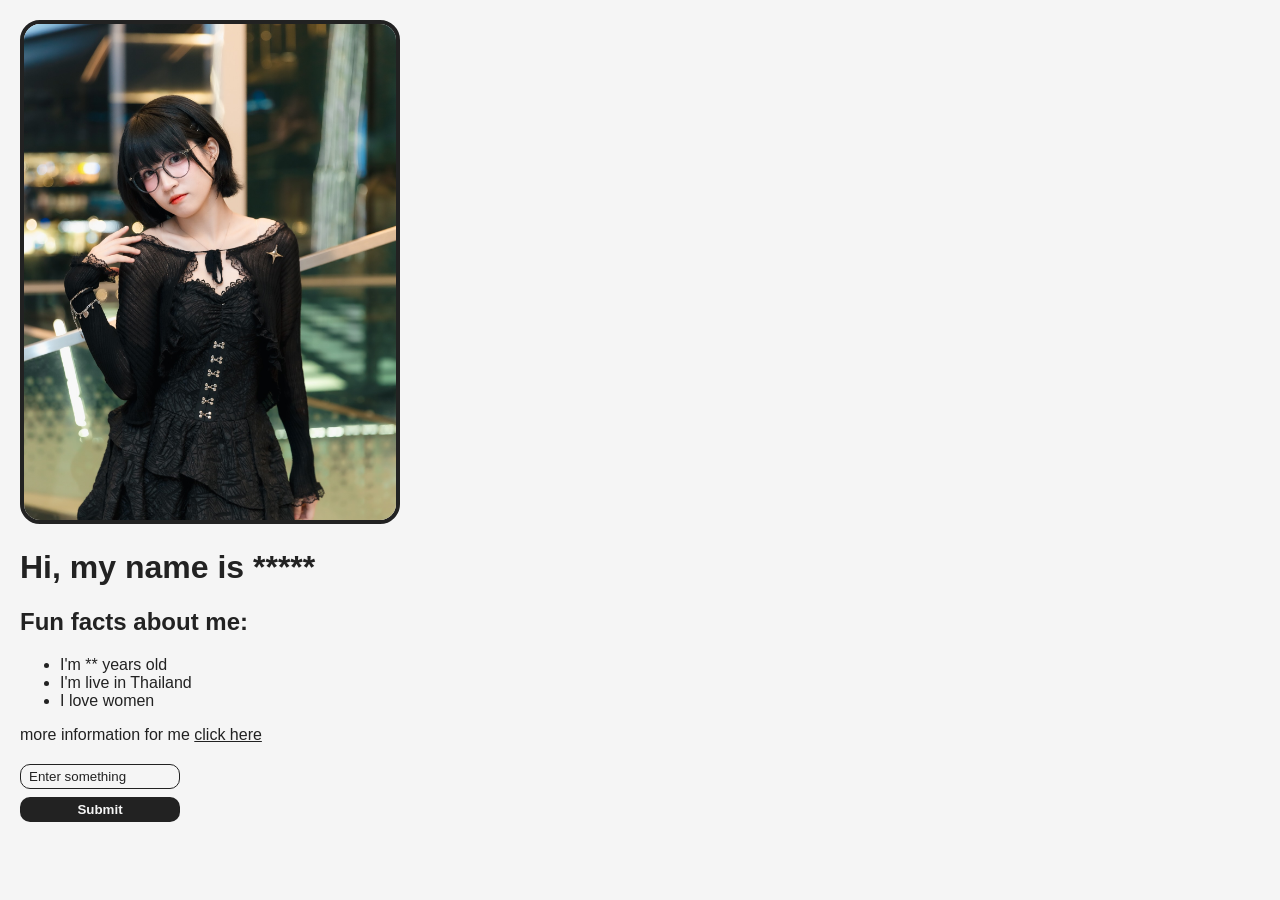
==== Build a Personal Website/index.html @ 7a38be65 "Add files via upload" ====
<!doctype html>
<html>

<head>
    <meta charset="UTF-8">
    <meta name="viewport" content="width=device-width, initial-scale=1.0">
    <title>My personal page</title>
    <link rel="stylesheet" href="styles.css" />
    <link
        href="https://fonts.googleapis.com/css2?family=Bangers&family=Black+Ops+One&family=Creepster&family=La+Belle+Aurore&family=MedievalSharp&family=Orbitron&family=Rye&display=swap"
        rel="stylesheet">
    <script src="index.js"></script>
</head>

<body>
    <!-- 
        Challenge 1:
        Write the HTML for your personal website.
        -->
    <img src="pic.jpg" />
    <h1>Hi, my name is *****</h1>
    <h2>Fun facts about me:</h2>
    <ul>
        <li>I'm ** years old</li>
        <li>I'm live in Thailand</li>
        <li>I love women</li>
    </ul>
    <p>more information for me <a href="#">click here</a></p>
    <input type="text" placeholder="Enter something">
    <button>Submit</button>
</body>

</html>
---- Build a Personal Website/styles.css ----
:root {
    --superhero: 'Bangers', cursive;
    --fantasy: 'MedievalSharp', cursive;
    --space: 'Orbitron', sans-serif;
    --military: 'Black Ops One', cursive;
    --romantic: 'La Belle Aurore', cursive;
    --scary: 'Creepster', cursive;
    --cowboy: 'Rye', cursive;
    --regular: sans-serif;
    --fantasy: 'MedievalSharp', cursive;
    --font: var(--regular);
    --sharp: 0;
    --soft: 10px;
    --round: 100px;

    --image: var(--soft);

    --background: #f5f5f5;
    --text: #222222;

    --light: var(--background);
    --dark: var(--text);
}


body,
html {
    margin: 0;
    padding: 10px;
    background: var(--background);
    color: var(--text);
    font-family: var(--font);
}

img {
    width: 30%;
    border-radius: calc(var(--image) * 2);
    border: 4px solid var(--text);
}

a {
    color: var(--text);
}

input {
    display: block;
    margin: 20px 0 0;
    width: 160px;
    box-sizing: border-box;
    padding: 4px 8px;
    border-width: 1px;
    border-style: solid;
    border-color: var(--text);
    color: var(--text);
    background: none;
    border-radius: var(--image);
    font-family: var(--font);
}

::placeholder {
    color: var(--text);
}

button {
    border-radius: var(--image);
    padding: 5px 10px;
    border: none;
    background: var(--text);
    color: var(--background);
    font-weight: bold;
    box-sizing: border-box;
    display: block;
    margin: 8px 0;
    cursor: pointer;
    font-family: var(--font);
    width: 160px;
}
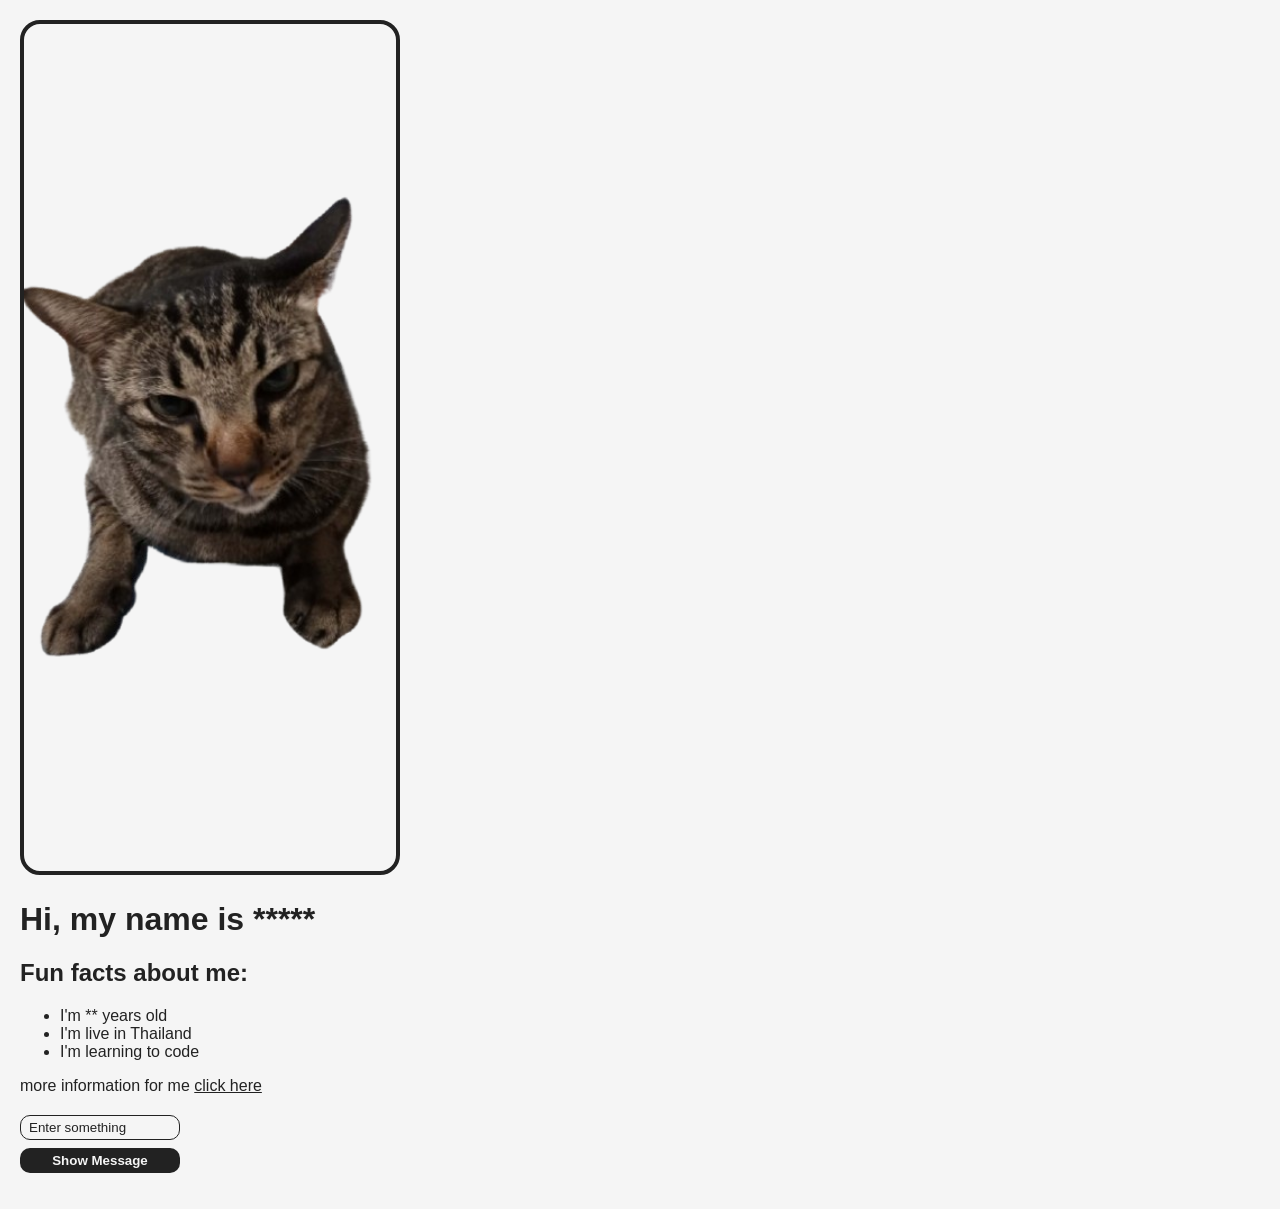
==== commit 1f21c444: "Add files via upload" ====
--- a/Build a Personal Website/index.html
+++ b/Build a Personal Website/index.html
@@ -17,17 +17,18 @@
         Challenge 1:
         Write the HTML for your personal website.
         -->
-    <img src="pic.jpg" />
+    <img src="pic.png" />
     <h1>Hi, my name is *****</h1>
     <h2>Fun facts about me:</h2>
     <ul>
         <li>I'm ** years old</li>
         <li>I'm live in Thailand</li>
-        <li>I love women</li>
+        <li>I'm learning to code</li>
     </ul>
     <p>more information for me <a href="#">click here</a></p>
-    <input type="text" placeholder="Enter something">
-    <button>Submit</button>
+    <input type="text" id="myInput" placeholder="Enter something">
+    <button onClick="showText()">Show Message</button>
+    <p id="message"> </p>
 </body>
 
 </html>
